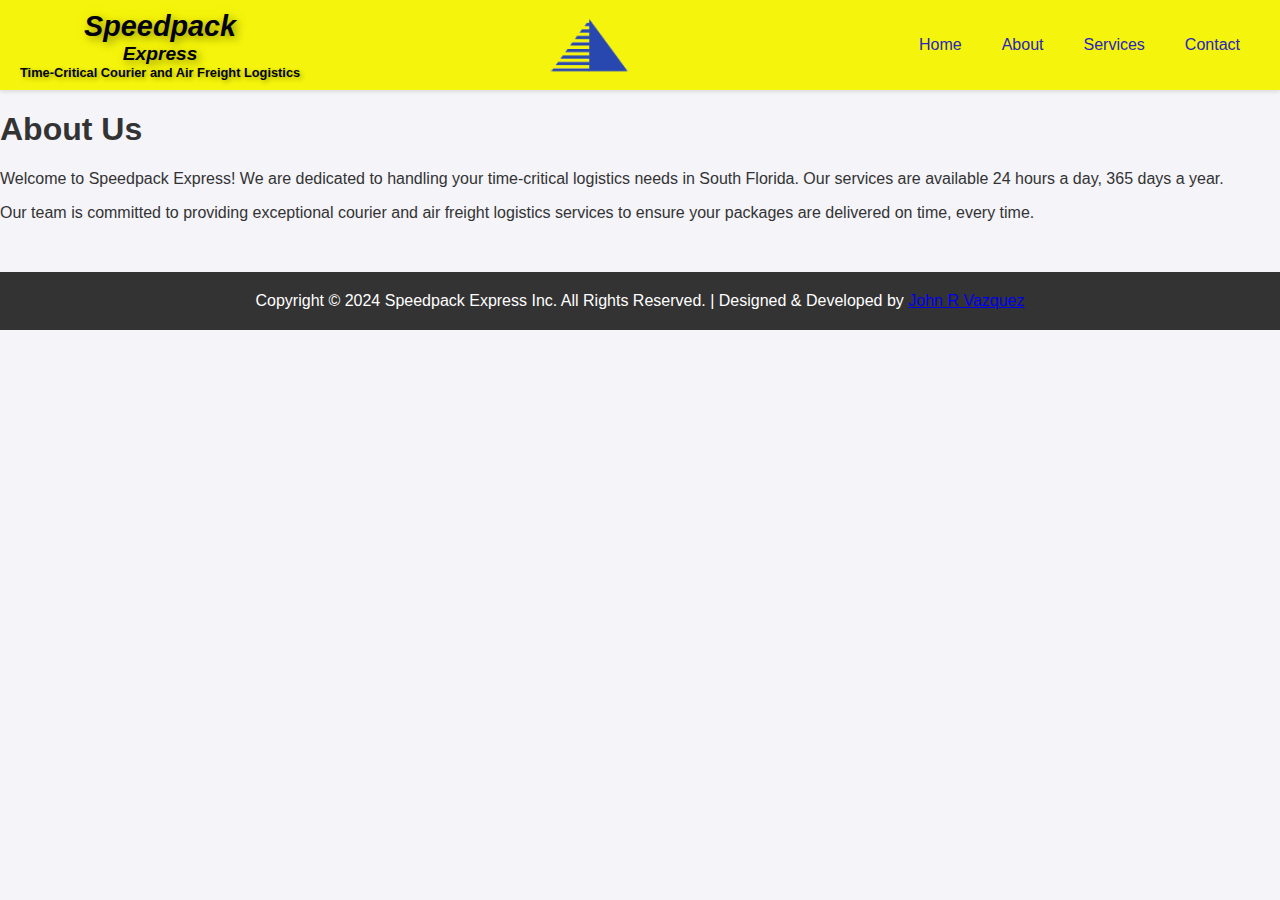
==== about.html @ 05c1569c "Initial commit" ====
<!DOCTYPE html>
<html lang="en">
<head>
    <meta charset="UTF-8">
    <meta name="viewport" content="width=device-width, initial-scale=1.0">
    <title>About Us - Speedpack Express</title>
    <link rel="stylesheet" href="styles.css">
</head>
<body>
    <nav>
        <div class="navbar-container">
            <div class="navbar-title-container">
                <div class="navbar-title">Speedpack</div>
                <div class="express">Express</div>
                <div class="navbar-subhead">Time-Critical Courier and Air Freight Logistics</div>
            </div>
            <img src="website images/speedpacklogo2.png" alt="Speedpack Express Logo" class="navbar-logo">
            <ul>
                <li><a href="index.html">Home</a></li>
                <li><a href="about.html">About</a></li>
                <li><a href="services.html">Services</a></li>
                <li><a href="contact.html">Contact</a></li>
            </ul>
        </div>
    </nav>
    <section class="content">
        <h1>About Us</h1>
        <p>Welcome to Speedpack Express! We are dedicated to handling your time-critical logistics needs in South Florida. Our services are available 24 hours a day, 365 days a year.</p>
        <p>Our team is committed to providing exceptional courier and air freight logistics services to ensure your packages are delivered on time, every time.</p>
    </section>
    <footer>
        <p>Copyright © 2024 Speedpack Express Inc. All Rights Reserved. | Designed & Developed by <a href="https://www.linkedin.com/in/john-r-vazquez">John R Vazquez</a></p>
    </footer>
</body>
</html>
---- styles.css ----
/* Basic reset */
body, ul {
    margin: 0;
    padding: 0;
    list-style: none;
}

body {
    font-family: 'Roboto', sans-serif; /* Use modern font */
    background-color: #f4f4f9;
    color: #333;
}

nav {
    background-color: #f4f40c;
    padding: 10px 20px; /* Adjusted padding */
    box-shadow: 0 2px 4px rgba(0, 0, 0, 0.1);
}

.navbar-container {
    display: flex;
    align-items: center;
    justify-content: space-between;
}

.navbar-logo {
    height: 60px; /* Adjusted height */
    margin-right: 20px;
}

.navbar-title-container {
    display: flex;
    flex-direction: column;
}

.navbar-title {
    color: rgb(2, 1, 18);
    font-size: 1.8em; /* Adjusted font size */
    font-weight: bold; /* Bold text */
    font-style: italic; /* Italic text */
    text-align: center;
    text-shadow: 3px 3px 8px rgba(0, 0, 0, 0.4), 0 0 5px #f4f40c, 0 0 10px #f4f40c; /* Thicker text shadow with yellow outline */
}

.express {
    color: rgb(0, 0, 5);
    font-size: 1.2em; /* Adjusted font size */
    font-weight: bold; /* Bold text */
    font-style: italic; /* Italic text */
    text-align: center;
    text-shadow: 3px 3px 8px rgba(0, 0, 0, 0.4), 0 0 5px #f4f40c, 0 0 10px #f4f40c; 
}

.navbar-subhead {
    color: rgb(1, 1, 10);
    font-size: 0.8em; /* Adjusted font size */
    font-weight: bold; /* Bold text */
    text-align: left;
    text-shadow: 2px 2px 5px rgba(0, 0, 0, 0.3); /* Text shadow */
}

nav ul {
    display: flex;
    align-items: center; /* Center align items vertically */
}

nav ul li {
    margin: 0 10px;
}

nav ul li a {
    display: block;
    padding: 8px 10px; /* Adjusted padding */
    color: rgb(41, 36, 190);
    text-decoration: none;
    transition: background-color 0.3s, color 0.3s;
}

nav ul li a:hover {
    background-color: #333;
    color: #fff;
}

/* Hero Section */
.hero {
    background: url('website images/airportphoto.png') no-repeat center center; /* Background image */
    background-size: cover; /* Make the background cover the entire area */
    color: #fff;
    text-align: center;
    padding: 75px 20px; /* Increased padding to 1.5 times */
    box-shadow: 0 2px 4px rgba(246, 254, 3, 0.1);
    height: calc(100vh * 1.5); /* Ensure the height is increased */
    position: relative; /* Relative positioning */
    z-index: 1;
}

.hero-content {
    max-width: 800px;
    margin: 0 auto;
    background-color: rgba(0, 0, 0, 0.5); /* Optional: Add a semi-transparent background for better text readability */
    padding: 20px;
    border-radius: 10px;
}

.hero h1 {
    font-size: 3em;
    margin-bottom: 20px;
}

.hero h2 {
    font-size: 2em;
    margin-bottom: 20px;

}

.hero p {
    font-size: 1.2em;
    margin-bottom: 20px;
}

/* Three Boxes Styling */
.three-boxes {
    display: flex;
    justify-content: space-around;
    padding: 50px 20px;
    background-color: transparent; /* Transparent background */
    position: absolute; /* Absolute positioning */
    top: 70%; /* Position below the hero content */
    left: 0;
    right: 0;
    z-index: 2;
    width: 100%;
    max-width: 1200px;
    margin: 0 auto;
    box-shadow: 0 2px 4px rgba(0, 0, 0, 0.1);
}

.box {
    background-color: #f4f4f9;
    padding: 20px;
    text-align: center;
    box-shadow: 0 2px 4px rgba(0, 0, 0, 0.1);
    border-radius: 10px;
    flex: 1;
    margin: 0 10px;
    display: flex;
    flex-direction: column;
    align-items: center;
    justify-content: center;
}

.box img {
    max-width: 100%;
    height: auto;
    border-radius: 10px;
    margin-bottom: 15px;
    max-height: 150px; /* Set a maximum height to ensure the image fits inside the box */
    object-fit: cover; /* Ensure the image covers the set height without stretching */
}

.box h2 {
    font-size: 1.5em;
    margin-bottom: 20px;
}

.box button {
    background-color: #f4f40c;
    border: none;
    padding: 10px 20px;
    color: #333;
    font-size: 1em;
    cursor: pointer;
    border-radius: 5px;
    transition: background-color 0.3s;
}

.box button:hover {
    background-color: #e5e500;
}


/* Services Page Styling */

/* Services Boxes Styling */
.services-boxes {
    display: flex;
    flex-wrap: wrap;
    justify-content: space-around;
    padding: 50px 20px;
    background-color: #fff;
}

.service-box {
    background-color: #f4f4f9;
    padding: 20px;
    text-align: center;
    box-shadow: 0 2px 4px rgba(0, 0, 0, 0.1);
    border-radius: 10px;
    flex: 0 0 30%;
    margin: 10px;
    position: relative;
}

.service-box h2 {
    font-size: 1.5em;
    margin-bottom: 20px;
}

.service-box ul {
    padding: 0;
}

.service-box li {
    list-style-type: none;
    padding: 10px;
    cursor: pointer;
    transition: background-color 0.3s;
    position: relative;
}

.service-box li:hover {
    background-color: #e5e500;
}

.service-box .description {
    display: none;
    background-color: #333;
    color: #fff;
    padding: 10px;
    position: absolute;
    left: 0;
    right: 0;
    bottom: -50px; /* Adjust position as needed */
    z-index: 10;
    border-radius: 5px;
}

.service-box li:hover .description {
    display: block;
}


/* Footer Section */
footer {
    background-color: #333; /* Grey background color */
    color: #fff;
    text-align: center;
    padding: 20px 0;
    margin-top: 50px;
}

footer p {
    margin: 0;
}
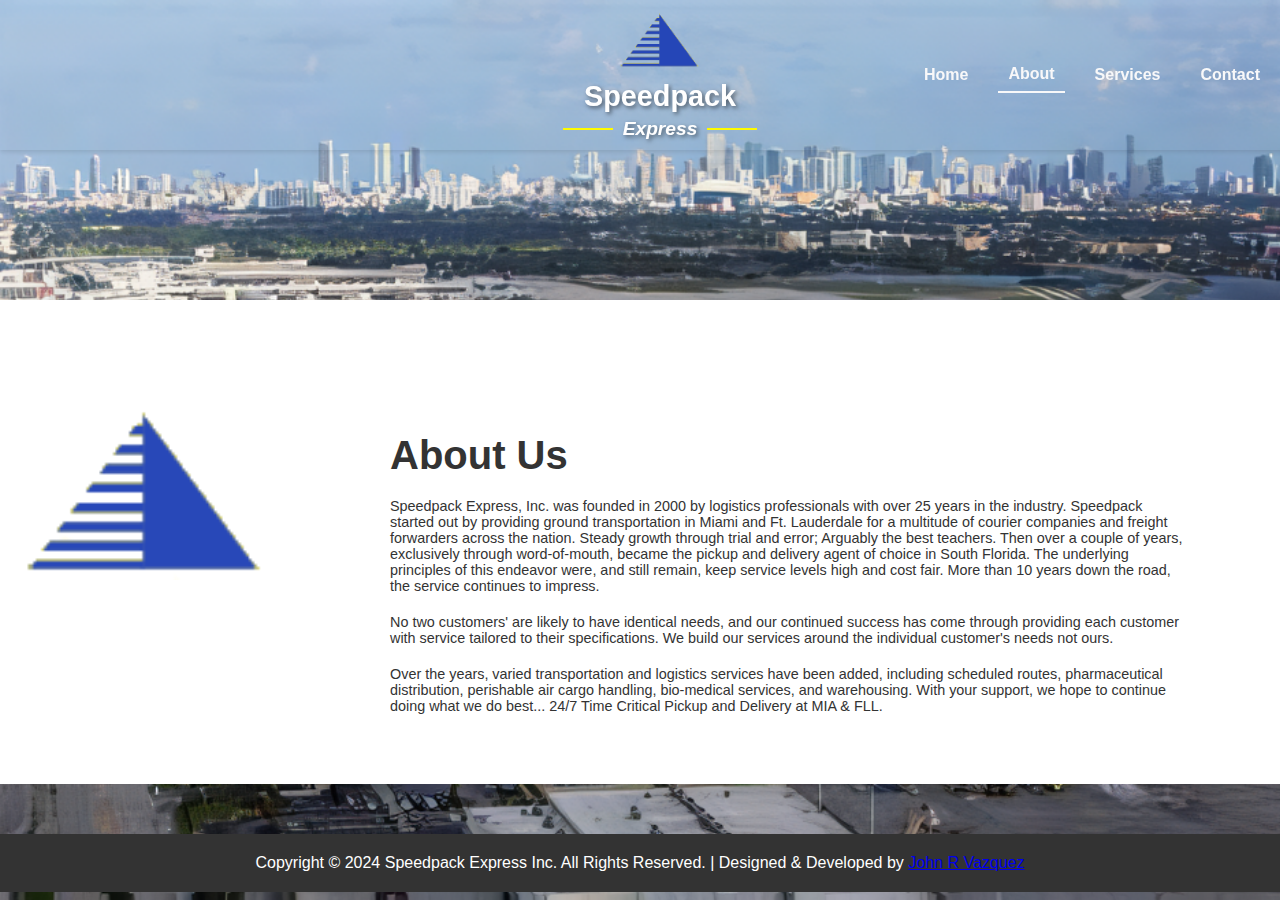
==== commit 03c49021: "Overhaul of the logo, created dissapearing nav bar, and made styling edits to the about page." ====
--- a/about.html
+++ b/about.html
@@ -9,27 +9,41 @@
 <body>
     <nav>
         <div class="navbar-container">
-            <div class="navbar-title-container">
-                <div class="navbar-title">Speedpack</div>
-                <div class="express">Express</div>
-                <div class="navbar-subhead">Time-Critical Courier and Air Freight Logistics</div>
+            <div class="navbar-logo-container">
+                <img src="website images/speedpacklogo2.png" alt="Speedpack Express Logo" class="navbar-logo">
+                <div class="navbar-title">
+                    <span class="speed">Speed</span><span class="pack">pack</span>
+                </div>
+                <div class="express-container">
+                    <span class="line"></span>
+                    <div class="express">Express</div>
+                    <span class="line"></span>
+                </div>
             </div>
-            <img src="website images/speedpacklogo2.png" alt="Speedpack Express Logo" class="navbar-logo">
             <ul>
                 <li><a href="index.html">Home</a></li>
-                <li><a href="about.html">About</a></li>
+                <li><a href="about.html" class="active">About</a></li>
                 <li><a href="services.html">Services</a></li>
                 <li><a href="contact.html">Contact</a></li>
             </ul>
         </div>
     </nav>
-    <section class="content">
-        <h1>About Us</h1>
-        <p>Welcome to Speedpack Express! We are dedicated to handling your time-critical logistics needs in South Florida. Our services are available 24 hours a day, 365 days a year.</p>
-        <p>Our team is committed to providing exceptional courier and air freight logistics services to ensure your packages are delivered on time, every time.</p>
+    <section class="about-section">
+        <div class="about-logo-container">
+            <img src="website images/speedpacklogo2.png" alt="Speedpack Express Logo" class="about-logo">
+        </div>
+        <div class="about-content">
+            <div class="about-text">
+                <h2>About Us</h2>
+                <p>Speedpack Express, Inc. was founded in 2000 by logistics professionals with over 25 years in the industry. Speedpack started out by providing ground transportation in Miami and Ft. Lauderdale for a multitude of courier companies and freight forwarders across the nation. Steady growth through trial and error; Arguably the best teachers. Then over a couple of years, exclusively through word-of-mouth, became the pickup and delivery agent of choice in South Florida. The underlying principles of this endeavor were, and still remain, keep service levels high and cost fair. More than 10 years down the road, the service continues to impress.</p>
+                <p>No two customers' are likely to have identical needs, and our continued success has come through providing each customer with service tailored to their specifications. We build our services around the individual customer's needs not ours.</p>
+                <p>Over the years, varied transportation and logistics services have been added, including scheduled routes, pharmaceutical distribution, perishable air cargo handling, bio-medical services, and warehousing. With your support, we hope to continue doing what we do best... 24/7 Time Critical Pickup and Delivery at MIA & FLL.</p>
+            </div>
+        </div>
     </section>
     <footer>
         <p>Copyright © 2024 Speedpack Express Inc. All Rights Reserved. | Designed & Developed by <a href="https://www.linkedin.com/in/john-r-vazquez">John R Vazquez</a></p>
     </footer>
+    <script src="scripts.js"></script>
 </body>
 </html>
--- a/styles.css
+++ b/styles.css
@@ -6,92 +6,127 @@
 }
 
 body {
-    font-family: 'Roboto', sans-serif; /* Use modern font */
-    background-color: #f4f4f9;
+    font-family: 'Roboto', sans-serif;
+    background: url('website images/airportphoto.png') no-repeat center center fixed; /* Add the background image */
+    background-size: cover; /* Ensure the image covers the entire background */
     color: #333;
+    margin: 0; /* Remove margin */
+    padding: 0; /* Remove padding */
 }
 
 nav {
-    background-color: #f4f40c;
-    padding: 10px 20px; /* Adjusted padding */
-    box-shadow: 0 2px 4px rgba(0, 0, 0, 0.1);
+    background-color: transparent;
+    padding: 10px 20px;
+    box-shadow: 0 2px 4px rgba(0, 0, 0, 0.1);
+    position: fixed; /* Fix position to the top */
+    top: 0; /* Ensure it is at the top of the viewport */
+    width: 100%; /* Ensure nav bar spans the entire width */
+    z-index: 10; /* Ensure it stays on top */
+    transform: translateY(0); /* Initial state */
+    transition: transform 0.3s ease-in-out; /* Add transition */
+}
+
+/* Hide navbar when scrolled down */
+.navbar-hidden {
+    transform: translateY(-100%); /* Hide navbar */
 }
 
 .navbar-container {
     display: flex;
     align-items: center;
-    justify-content: space-between;
+    justify-content: center; /* Center the items horizontally */
+    position: relative; /* Add relative positioning */
+}
+
+.navbar-logo-container {
+    display: flex;
+    flex-direction: column;
+    align-items: center;
 }
 
 .navbar-logo {
     height: 60px; /* Adjusted height */
-    margin-right: 20px;
-}
-
-.navbar-title-container {
-    display: flex;
-    flex-direction: column;
+    margin-bottom: 10px; /* Space between the logo and text */
 }
 
 .navbar-title {
-    color: rgb(2, 1, 18);
     font-size: 1.8em; /* Adjusted font size */
     font-weight: bold; /* Bold text */
-    font-style: italic; /* Italic text */
-    text-align: center;
-    text-shadow: 3px 3px 8px rgba(0, 0, 0, 0.4), 0 0 5px #f4f40c, 0 0 10px #f4f40c; /* Thicker text shadow with yellow outline */
+    text-align: center;
+    text-shadow: 2px 2px 4px rgba(0, 0, 0, 0.5); /* Shadow */
+}
+
+.navbar-title .speed {
+    color: white; /* Yellow text for "Speed" */
+}
+
+.navbar-title .pack {
+    color: white; /* White text for "pack" */
+}
+
+.express-container {
+    display: flex;
+    align-items: center;
+    margin-top: 5px; /* Space between "Speedpack" and "Express" */
 }
 
 .express {
-    color: rgb(0, 0, 5);
+    color: white; /* Yellow text */
     font-size: 1.2em; /* Adjusted font size */
     font-weight: bold; /* Bold text */
-    font-style: italic; /* Italic text */
-    text-align: center;
-    text-shadow: 3px 3px 8px rgba(0, 0, 0, 0.4), 0 0 5px #f4f40c, 0 0 10px #f4f40c; 
-}
-
-.navbar-subhead {
-    color: rgb(1, 1, 10);
-    font-size: 0.8em; /* Adjusted font size */
-    font-weight: bold; /* Bold text */
-    text-align: left;
-    text-shadow: 2px 2px 5px rgba(0, 0, 0, 0.3); /* Text shadow */
+    font-style: italic;
+    text-align: center;
+    text-shadow: 2px 2px 4px rgba(0, 0, 0, 0.5); /* Shadow */
+    margin: 0 10px; /* Space between the lines and text */
+}
+
+.line {
+    width: 50px; /* Adjust width as needed */
+    height: 2px; /* Adjust height as needed */
+    background-color: #fffb00; /* Yellow color */
 }
 
 nav ul {
     display: flex;
     align-items: center; /* Center align items vertically */
+    position: absolute; /* Position absolutely */
+    right: 20px; /* Align to the right side */
 }
 
 nav ul li {
     margin: 0 10px;
 }
 
-nav ul li a {
+nav ul li a { /* buttons to change between pages */
     display: block;
     padding: 8px 10px; /* Adjusted padding */
-    color: rgb(41, 36, 190);
+    font-size: 35;
+    color: rgb(248, 248, 249);
     text-decoration: none;
+    font-weight: bold;
     transition: background-color 0.3s, color 0.3s;
 }
 
+nav ul li a.active {
+    border-bottom: 2px solid rgb(248, 248, 249); /* Underline the active link */
+}
+
 nav ul li a:hover {
-    background-color: #333;
-    color: #fff;
+    background-color: rgba(0, 0, 0, 0.3); /* Changed hover background color to semi-transparent */
+    color: #fff; /* Text color change on hover */
 }
 
 /* Hero Section */
 .hero {
-    background: url('website images/airportphoto.png') no-repeat center center; /* Background image */
-    background-size: cover; /* Make the background cover the entire area */
+    margin-top: 80px; /* Pushes the hero section down by the height of the nav bar */
+    /* background: rgba(0, 0, 0, 0.5); /* Optional: Add a semi-transparent overlay */
     color: #fff;
     text-align: center;
-    padding: 75px 20px; /* Increased padding to 1.5 times */
-    box-shadow: 0 2px 4px rgba(246, 254, 3, 0.1);
+    padding: 75px 20px;
+    box-shadow: 0 2px 4px rgba(0, 0, 0, 0.1);
     height: calc(100vh * 1.5); /* Ensure the height is increased */
     position: relative; /* Relative positioning */
-    z-index: 1;
+    z-index: 1; /* Ensure it stays below the nav bar */
 }
 
 .hero-content {
@@ -110,7 +145,6 @@
 .hero h2 {
     font-size: 2em;
     margin-bottom: 20px;
-
 }
 
 .hero p {
@@ -178,7 +212,6 @@
     background-color: #e5e500;
 }
 
-
 /* Services Page Styling */
 
 /* Services Boxes Styling */
@@ -239,7 +272,6 @@
     display: block;
 }
 
-
 /* Footer Section */
 footer {
     background-color: #333; /* Grey background color */
@@ -253,3 +285,51 @@
     margin: 0;
 }
 
+/* about us page */
+.about-section {
+    display: flex;
+    justify-content: center;
+    align-items: flex-start; /* Align items at the top */
+    background-color: white; /* White background for the content section */
+    padding: 50px 20px;
+    margin-top: 300px; /* Increase margin to move the section down */
+    position: relative; /* Positioning to allow overlap */
+    z-index: 1;
+}
+
+.about-logo-container {
+    position: absolute;
+    bottom: 200px; /* Move logo higher up */
+    left: 20px; /* Position logo at the left */
+    z-index: 2;
+}
+
+.about-logo {
+    width: 250px; /* Increase size of the logo */
+    height: auto;
+}
+
+.about-content {
+    display: flex;
+    flex-direction: column;
+    align-items: flex-start; /* Align items to the left */
+    max-width: 1200px;
+    margin: 0 auto;
+    padding-top: 50px; /* Space to ensure the content starts after the nav bar */
+}
+
+.about-text {
+    margin-left: 300px; /* Move text to the right */
+    text-align: left; /* Align text to the left */
+    max-width: 800px;
+}
+
+.about-text h2 {
+    font-size: 2.5em; /* Adjust size as needed */
+    margin-bottom: 20px;
+}
+
+.about-text p {
+    font-size: 0.9em; /* Smaller font size */
+    margin-bottom: 20px;
+}
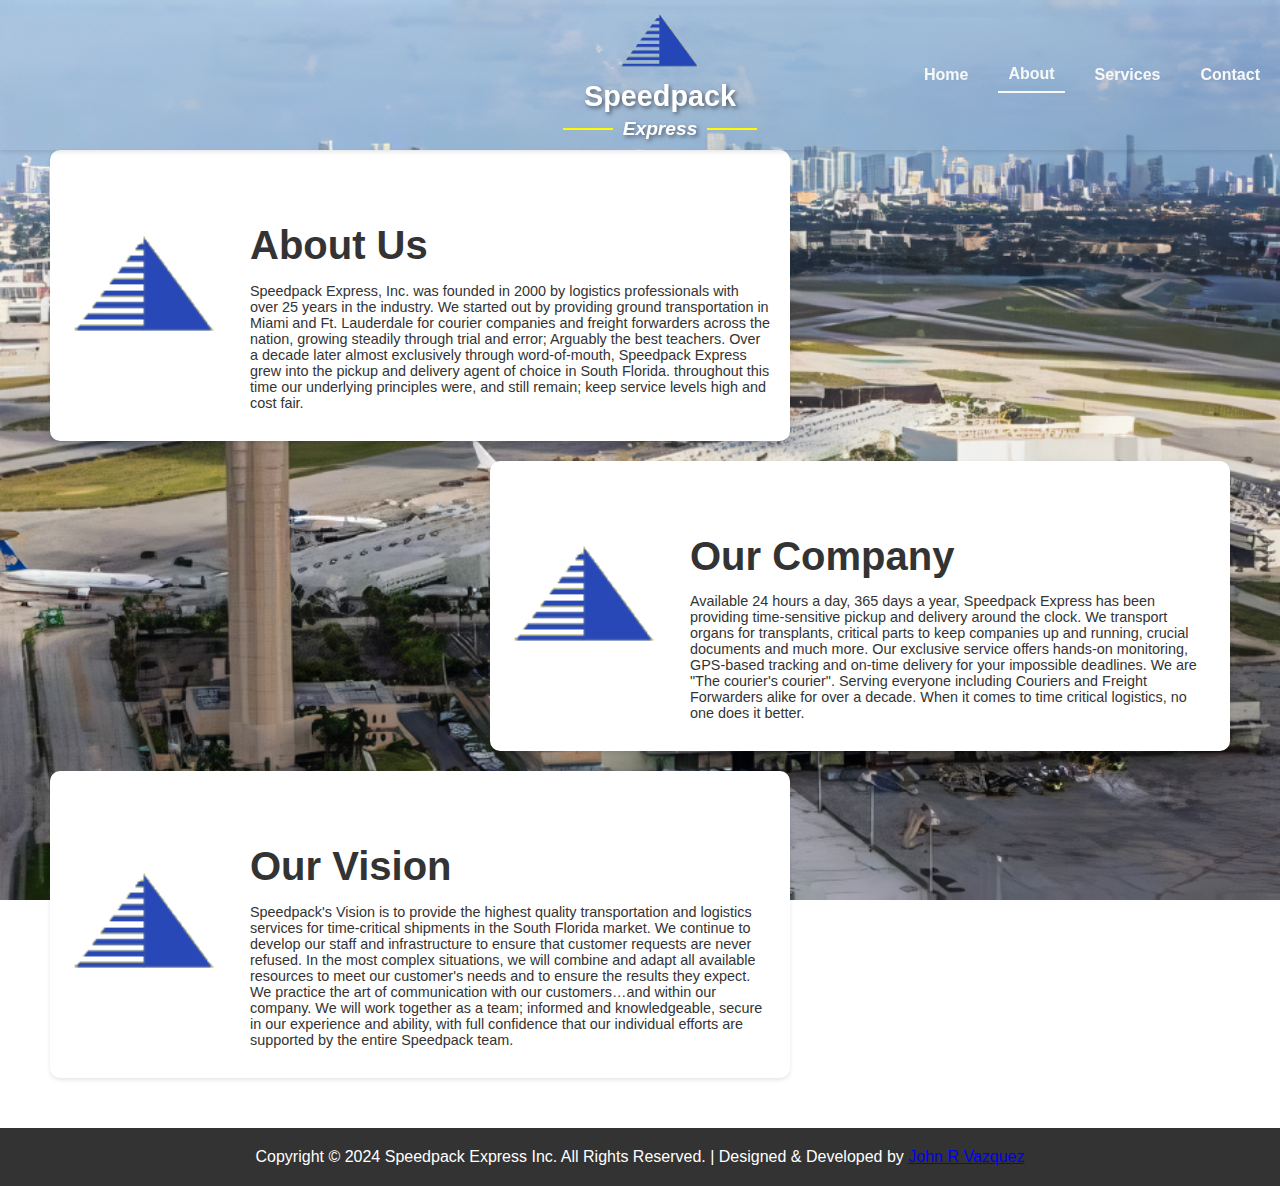
==== commit e34b8282: "Completed serviced page, fixed about page box layout and content" ====
--- a/about.html
+++ b/about.html
@@ -24,23 +24,62 @@
                 <li><a href="index.html">Home</a></li>
                 <li><a href="about.html" class="active">About</a></li>
                 <li><a href="services.html">Services</a></li>
-                <li><a href="contact.html">Contact</a></li>
+                <li class="dropdown">
+                    <a href="contact.html">Contact</a>
+                    <ul class="dropdown-content">
+                        <li><a href="contact.html">Contact Us</a></li>
+                        <li><a href="careers.html">Careers</a></li>
+                        <li><a href="support.html">Support</a></li>
+                    </ul>
+                </li>
             </ul>
         </div>
     </nav>
-    <section class="about-section">
+
+    <section class="about-section left">
         <div class="about-logo-container">
             <img src="website images/speedpacklogo2.png" alt="Speedpack Express Logo" class="about-logo">
         </div>
         <div class="about-content">
             <div class="about-text">
                 <h2>About Us</h2>
-                <p>Speedpack Express, Inc. was founded in 2000 by logistics professionals with over 25 years in the industry. Speedpack started out by providing ground transportation in Miami and Ft. Lauderdale for a multitude of courier companies and freight forwarders across the nation. Steady growth through trial and error; Arguably the best teachers. Then over a couple of years, exclusively through word-of-mouth, became the pickup and delivery agent of choice in South Florida. The underlying principles of this endeavor were, and still remain, keep service levels high and cost fair. More than 10 years down the road, the service continues to impress.</p>
-                <p>No two customers' are likely to have identical needs, and our continued success has come through providing each customer with service tailored to their specifications. We build our services around the individual customer's needs not ours.</p>
-                <p>Over the years, varied transportation and logistics services have been added, including scheduled routes, pharmaceutical distribution, perishable air cargo handling, bio-medical services, and warehousing. With your support, we hope to continue doing what we do best... 24/7 Time Critical Pickup and Delivery at MIA & FLL.</p>
+                <p>Speedpack Express, Inc. was founded in 2000 by logistics professionals with over 25 years in
+                     the industry. We started out by providing ground transportation in Miami and 
+                     Ft. Lauderdale for courier companies and freight forwarders across the nation, 
+                     growing steadily through trial and error; Arguably the best teachers. Over a decade later 
+                     almost exclusively through word-of-mouth, Speedpack Express grew into the pickup and 
+                     delivery agent of choice in South Florida. throughout this time our underlying principles
+                      were, and still remain; keep service levels high and cost fair.</p>
             </div>
         </div>
     </section>
+
+    <section class="about-section right middle">
+        <div class="about-logo-container">
+            <img src="website images/speedpacklogo2.png" alt="Speedpack Express Logo" class="about-logo">
+        </div>
+        <div class="about-content">
+            <div class="about-text">
+                <h2>Our Company</h2>
+                <p>Available 24 hours a day, 365 days a year, Speedpack Express has been providing time-sensitive pickup and delivery around the clock. We transport organs for transplants, critical parts to keep companies up and running, crucial documents and much more. Our exclusive service offers hands-on monitoring, GPS-based tracking and on-time delivery for your impossible deadlines.﻿ We are "The courier's courier". Serving everyone including Couriers and Freight Forwarders alike for over a decade. When it comes to time critical logistics, no one does it better.</p>
+            </div>
+        </div>
+    </section>
+
+    <section class="about-section left bottom">
+        <div class="about-logo-container">
+            <img src="website images/speedpacklogo2.png" alt="Speedpack Express Logo" class="about-logo">
+        </div>
+        <div class="about-content">
+            <div class="about-text">
+                <h2>Our Vision</h2>
+                <p>Speedpack's Vision is to provide the highest quality transportation and logistics services for time-critical shipments in the South Florida market.
+                    We continue to develop our staff and infrastructure to ensure that customer requests are never refused.  In the most complex situations, we will combine and adapt all available resources to meet our customer's needs and to ensure the results they expect.
+                    We practice the art of communication with our customers…and within our company.  We will work together as a team; informed and knowledgeable, secure in our experience and ability, with full confidence that our individual efforts are supported by the entire Speedpack team.</p>
+            </div>
+        </div>
+    </section>
+
     <footer>
         <p>Copyright © 2024 Speedpack Express Inc. All Rights Reserved. | Designed & Developed by <a href="https://www.linkedin.com/in/john-r-vazquez">John R Vazquez</a></p>
     </footer>
--- a/styles.css
+++ b/styles.css
@@ -95,9 +95,10 @@
 
 nav ul li {
     margin: 0 10px;
-}
-
-nav ul li a { /* buttons to change between pages */
+    position: relative; /* Add relative positioning for dropdown */
+}
+
+nav ul li a {
     display: block;
     padding: 8px 10px; /* Adjusted padding */
     font-size: 35;
@@ -114,6 +115,36 @@
 nav ul li a:hover {
     background-color: rgba(0, 0, 0, 0.3); /* Changed hover background color to semi-transparent */
     color: #fff; /* Text color change on hover */
+}
+
+/* Dropdown styles */
+.dropdown-content {
+    display: none;
+    position: absolute;
+    background-color: rgba(0, 0, 0, 0.8); /* Semi-transparent black background */
+    min-width: 160px;
+    box-shadow: 0px 8px 16px rgba(0, 0, 0, 0.2); /* Add a shadow */
+    z-index: 1;
+}
+
+.dropdown-content li {
+    margin: 0;
+}
+
+.dropdown-content a {
+    color: white; /* White text */
+    padding: 12px 16px;
+    text-decoration: none;
+    display: block;
+    text-align: left;
+}
+
+.dropdown-content a:hover {
+    background-color: rgba(0, 0, 0, 0.5); /* Darker background on hover */
+}
+
+nav ul li:hover .dropdown-content {
+    display: block;
 }
 
 /* Hero Section */
@@ -215,23 +246,52 @@
 /* Services Page Styling */
 
 /* Services Boxes Styling */
+
 .services-boxes {
     display: flex;
     flex-wrap: wrap;
+    margin-top: 150px;
     justify-content: space-around;
     padding: 50px 20px;
     background-color: #fff;
 }
 
-.service-box {
-    background-color: #f4f4f9;
+.service-box { /*boxes for each service */
     padding: 20px;
     text-align: center;
     box-shadow: 0 2px 4px rgba(0, 0, 0, 0.1);
     border-radius: 10px;
     flex: 0 0 30%;
-    margin: 10px;
+    margin: 30px;
     position: relative;
+    background-size: cover; /* Ensure the background image covers the entire box */
+    background-position: center; /* Center the background image */
+    color: white; /* Adjust text color for better visibility */
+}
+
+/* Different background images for each service box */
+.service-box:nth-child(1) {
+    background-image: url('website images/airplaneimageforservicespage.jpg');
+}
+
+.service-box:nth-child(2) {
+    background-image: url('website images/medicaldelivery.jpeg');
+}
+
+.service-box:nth-child(3) {
+    background-image: url('website images/dryiceboxpic.jpeg');
+}
+
+.service-box:nth-child(4) {
+    background-image: url('website images/yellowboxtruckimage.jpeg');
+}
+
+.service-box:nth-child(5) {
+    background-image: url('website images/warehouseimage.jpg');
+}
+
+.service-box:nth-child(6) {
+    background-image: url('website images/shakinghandsimage.jpg');
 }
 
 .service-box h2 {
@@ -252,7 +312,7 @@
 }
 
 .service-box li:hover {
-    background-color: #e5e500;
+    background-color: rgba(0, 0, 0, 0.5); /* Semi-transparent background on hover */
 }
 
 .service-box .description {
@@ -263,7 +323,7 @@
     position: absolute;
     left: 0;
     right: 0;
-    bottom: -50px; /* Adjust position as needed */
+    bottom: 50px; /* Pops up above the item */
     z-index: 10;
     border-radius: 5px;
 }
@@ -285,27 +345,53 @@
     margin: 0;
 }
 
-/* about us page */
+/* About Us Page */
+/* About Us Page */
 .about-section {
     display: flex;
+    flex-direction: column;
     justify-content: center;
-    align-items: flex-start; /* Align items at the top */
-    background-color: white; /* White background for the content section */
-    padding: 50px 20px;
-    margin-top: 300px; /* Increase margin to move the section down */
-    position: relative; /* Positioning to allow overlap */
+    align-items: flex-start;
+    background-color: white;
+    padding: 20px;
+    position: relative;
     z-index: 1;
+    margin-left: 50px; /* Margin for the first and third boxes */
+    margin-right: 5px;
+    box-shadow: 0 2px 4px rgba(0, 0, 0, 0.1);
+    max-width: 700px;
+    border-radius: 10px;
+}
+
+.about-section.right {
+    margin-left: auto; /* Move the second box to the right */
+    margin-right: 50px; /* Ensure the second box has the same margin on the right as the first on the left */
+    margin-top: 20px; /* Adjust this value to move it closer to the first box */
+}
+
+.about-section.left {
+    margin-top: 150px;
+}
+
+.about-section.middle {
+    margin-top: 20px; /* Increased space between the first and second boxes */
+}
+
+.about-section.bottom {
+    margin-top: 20px; /* Reduced space between the second and third boxes */
+    margin-left: 50px; /* Align the third box like the first box */
+    margin-right: 5px; /* Remove the right margin */
 }
 
 .about-logo-container {
     position: absolute;
-    bottom: 200px; /* Move logo higher up */
+    bottom: 100px; /* Move logo higher up */
     left: 20px; /* Position logo at the left */
     z-index: 2;
 }
 
 .about-logo {
-    width: 250px; /* Increase size of the logo */
+    width: 150px; /* Decrease size of the logo */
     height: auto;
 }
 
@@ -315,21 +401,96 @@
     align-items: flex-start; /* Align items to the left */
     max-width: 1200px;
     margin: 0 auto;
-    padding-top: 50px; /* Space to ensure the content starts after the nav bar */
+    padding-top: 20px; /* Space to ensure the content starts after the nav bar */
 }
 
 .about-text {
-    margin-left: 300px; /* Move text to the right */
+    margin-left: 180px; /* Adjust text position to accommodate smaller logo */
     text-align: left; /* Align text to the left */
     max-width: 800px;
 }
 
 .about-text h2 {
     font-size: 2.5em; /* Adjust size as needed */
-    margin-bottom: 20px;
+    margin-bottom: 10px; /* Move title up */
 }
 
 .about-text p {
     font-size: 0.9em; /* Smaller font size */
-    margin-bottom: 20px;
-}
+    margin-bottom: 10px; /* Move text up */
+}
+
+
+.contact-content {
+    margin: 20px auto;
+    margin-top: 150px;
+    background-color: #fff;
+    padding: 20px;
+    max-width: 800px;
+    box-shadow: 0 2px 4px rgba(0, 0, 0, 0.1); /* Add a subtle shadow */
+    border-radius: 10px; /* Rounded corners */
+}
+
+.contact-content h2 {
+    font-size: 1.8em;
+    margin-bottom: 20px;
+}
+
+.contact-content p {
+    font-size: 1em;
+    margin-bottom: 10px;
+}
+
+.contact-form {
+    display: flex;
+    flex-wrap: wrap;
+    gap: 20px;
+}
+
+.form-group {
+    flex: 1 1 100%; /* Full width by default, can be adjusted for responsiveness */
+}
+
+.form-group label {
+    display: block;
+    font-weight: bold;
+    margin-bottom: 5px;
+}
+
+.form-group input,
+.form-group select,
+.form-group textarea {
+    width: 100%;
+    padding: 10px;
+    font-size: 1em;
+    border: 1px solid #ccc;
+    border-radius: 5px;
+}
+
+.form-group textarea {
+    height: 100px;
+}
+
+.checkbox-group {
+    display: flex;
+    align-items: center;
+}
+
+.checkbox-group input {
+    margin-right: 10px;
+}
+
+.form-group button {
+    background-color: #0044cc; /* Button background color */
+    color: white;
+    border: none;
+    padding: 10px 20px;
+    font-size: 1.2em;
+    cursor: pointer;
+    border-radius: 5px;
+    transition: background-color 0.3s;
+}
+
+.form-group button:hover {
+    background-color: #003399; /* Darker background on hover */
+}
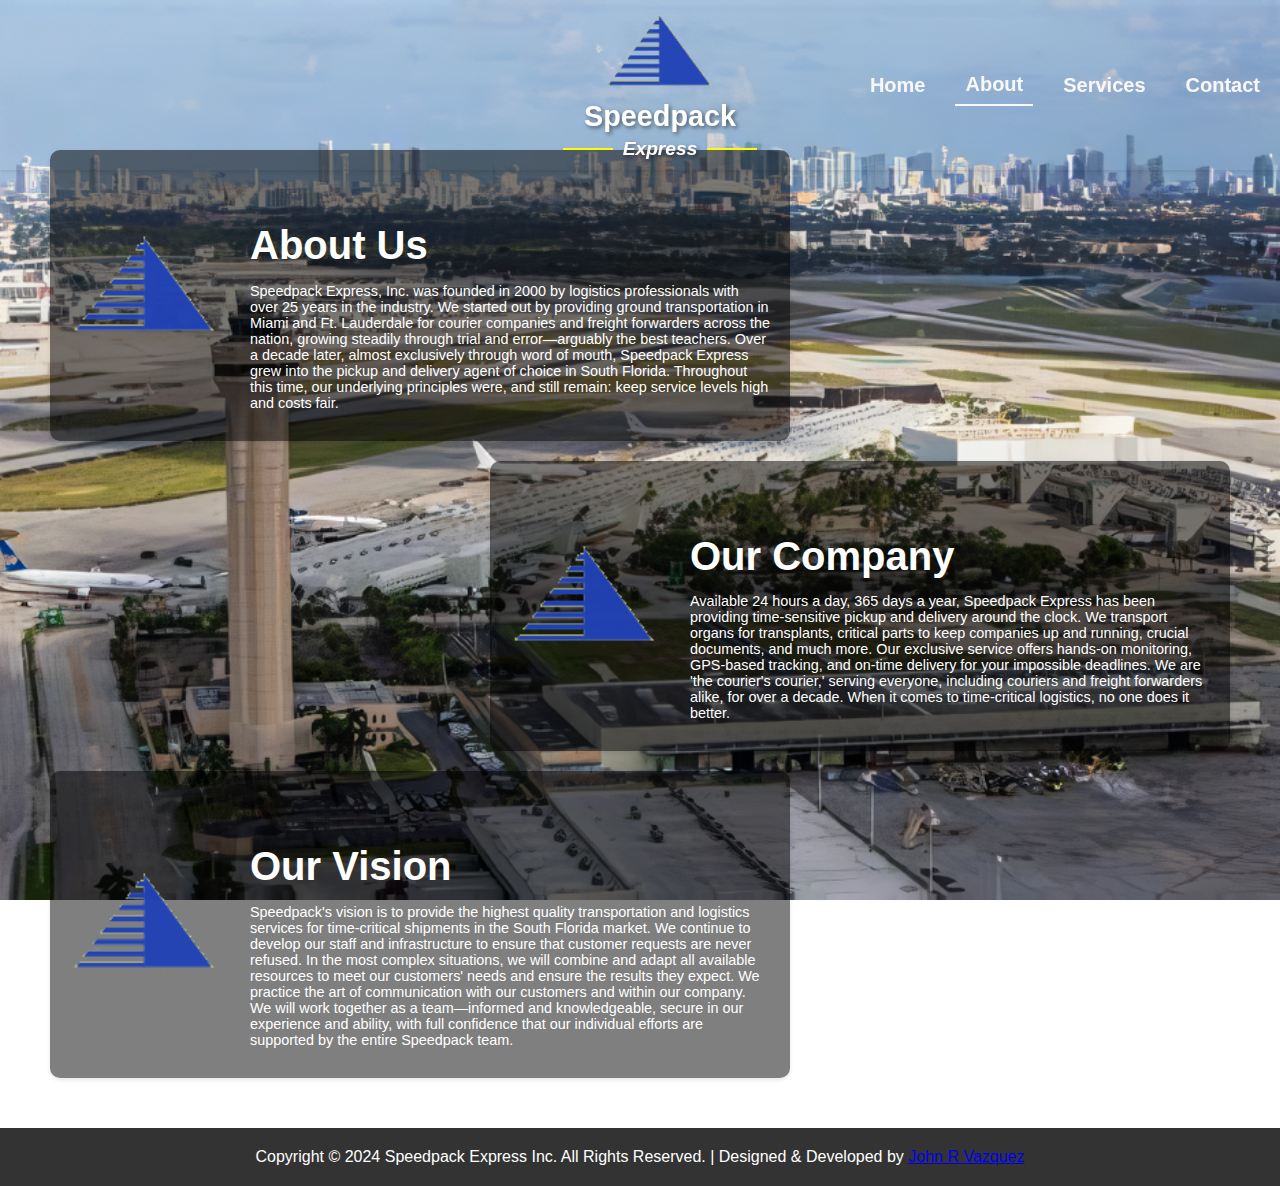
==== commit 5deb0deb: "Updated front size, added capatcha, but it does not work yet, and will not work until website launch" ====
--- a/about.html
+++ b/about.html
@@ -43,13 +43,13 @@
         <div class="about-content">
             <div class="about-text">
                 <h2>About Us</h2>
-                <p>Speedpack Express, Inc. was founded in 2000 by logistics professionals with over 25 years in
-                     the industry. We started out by providing ground transportation in Miami and 
-                     Ft. Lauderdale for courier companies and freight forwarders across the nation, 
-                     growing steadily through trial and error; Arguably the best teachers. Over a decade later 
-                     almost exclusively through word-of-mouth, Speedpack Express grew into the pickup and 
-                     delivery agent of choice in South Florida. throughout this time our underlying principles
-                      were, and still remain; keep service levels high and cost fair.</p>
+                <p>Speedpack Express, Inc. was founded in 2000 by logistics professionals with over 25 years 
+                    in the industry. We started out by providing ground transportation in Miami and 
+                    Ft. Lauderdale for courier companies and freight forwarders across the nation, growing 
+                    steadily through trial and error—arguably the best teachers. Over a decade later, almost
+                     exclusively through word of mouth, Speedpack Express grew into the pickup and delivery 
+                     agent of choice in South Florida. Throughout this time, our underlying principles were,
+                      and still remain: keep service levels high and costs fair.</p>
             </div>
         </div>
     </section>
@@ -61,7 +61,13 @@
         <div class="about-content">
             <div class="about-text">
                 <h2>Our Company</h2>
-                <p>Available 24 hours a day, 365 days a year, Speedpack Express has been providing time-sensitive pickup and delivery around the clock. We transport organs for transplants, critical parts to keep companies up and running, crucial documents and much more. Our exclusive service offers hands-on monitoring, GPS-based tracking and on-time delivery for your impossible deadlines.﻿ We are "The courier's courier". Serving everyone including Couriers and Freight Forwarders alike for over a decade. When it comes to time critical logistics, no one does it better.</p>
+                <p>Available 24 hours a day, 365 days a year, Speedpack Express has been providing 
+                    time-sensitive pickup and delivery around the clock. We transport organs for transplants, 
+                    critical parts to keep companies up and running, crucial documents, and much more. 
+                    Our exclusive service offers hands-on monitoring, GPS-based tracking, and on-time delivery 
+                    for your impossible deadlines. We are 'the courier's courier,' serving everyone,
+                     including couriers and freight forwarders alike, for over a decade. When it comes to 
+                     time-critical logistics, no one does it better.</p>
             </div>
         </div>
     </section>
@@ -73,9 +79,14 @@
         <div class="about-content">
             <div class="about-text">
                 <h2>Our Vision</h2>
-                <p>Speedpack's Vision is to provide the highest quality transportation and logistics services for time-critical shipments in the South Florida market.
-                    We continue to develop our staff and infrastructure to ensure that customer requests are never refused.  In the most complex situations, we will combine and adapt all available resources to meet our customer's needs and to ensure the results they expect.
-                    We practice the art of communication with our customers…and within our company.  We will work together as a team; informed and knowledgeable, secure in our experience and ability, with full confidence that our individual efforts are supported by the entire Speedpack team.</p>
+                <p>Speedpack's vision is to provide the highest quality transportation and logistics services 
+                    for time-critical shipments in the South Florida market. We continue to develop our staff 
+                    and infrastructure to ensure that customer requests are never refused. In the most
+                     complex situations, we will combine and adapt all available resources to meet our 
+                     customers' needs and ensure the results they expect. We practice the art of communication 
+                     with our customers and within our company. We will work together as a team—informed and 
+                     knowledgeable, secure in our experience and ability, with full confidence that our 
+                     individual efforts are supported by the entire Speedpack team.</p>
             </div>
         </div>
     </section>
--- a/styles.css
+++ b/styles.css
@@ -45,7 +45,7 @@
 }
 
 .navbar-logo {
-    height: 60px; /* Adjusted height */
+    height: 80px; /* Adjusted height */
     margin-bottom: 10px; /* Space between the logo and text */
 }
 
@@ -71,9 +71,9 @@
 }
 
 .express {
-    color: white; /* Yellow text */
-    font-size: 1.2em; /* Adjusted font size */
-    font-weight: bold; /* Bold text */
+    color: white; 
+    font-size: 1.2em; 
+    font-weight: bold; 
     font-style: italic;
     text-align: center;
     text-shadow: 2px 2px 4px rgba(0, 0, 0, 0.5); /* Shadow */
@@ -101,7 +101,7 @@
 nav ul li a {
     display: block;
     padding: 8px 10px; /* Adjusted padding */
-    font-size: 35;
+    font-size: 20px;
     color: rgb(248, 248, 249);
     text-decoration: none;
     font-weight: bold;
@@ -345,14 +345,15 @@
     margin: 0;
 }
 
-/* About Us Page */
+
 /* About Us Page */
 .about-section {
     display: flex;
     flex-direction: column;
     justify-content: center;
     align-items: flex-start;
-    background-color: white;
+    background-color: rgba(0, 0, 0, 0.5); /* Transparent dark grey background */
+    color: white; /* White text */
     padding: 20px;
     position: relative;
     z-index: 1;
@@ -419,7 +420,6 @@
     font-size: 0.9em; /* Smaller font size */
     margin-bottom: 10px; /* Move text up */
 }
-
 
 .contact-content {
     margin: 20px auto;
@@ -494,3 +494,22 @@
 .form-group button:hover {
     background-color: #003399; /* Darker background on hover */
 }
+
+/* Highlight the active page in the navbar */
+.navbar-container .dropdown-content a.active {
+    font-weight: bold;
+    color: #007bff; /* Adjust color to highlight the active page */
+}
+
+/* Adjustments for the message box */
+.message-box {
+    background-color: white;
+    padding: 20px;
+    border: 1px solid #ccc;
+    max-width: 80%;
+    margin: 20px auto;
+    text-align: center;
+    font-family: 'Roboto', sans-serif;
+    box-shadow: 0 4px 8px rgba(0, 0, 0, 0.1);
+    margin-top: 300px; /* Ensure the white box appears below the navbar */
+}
